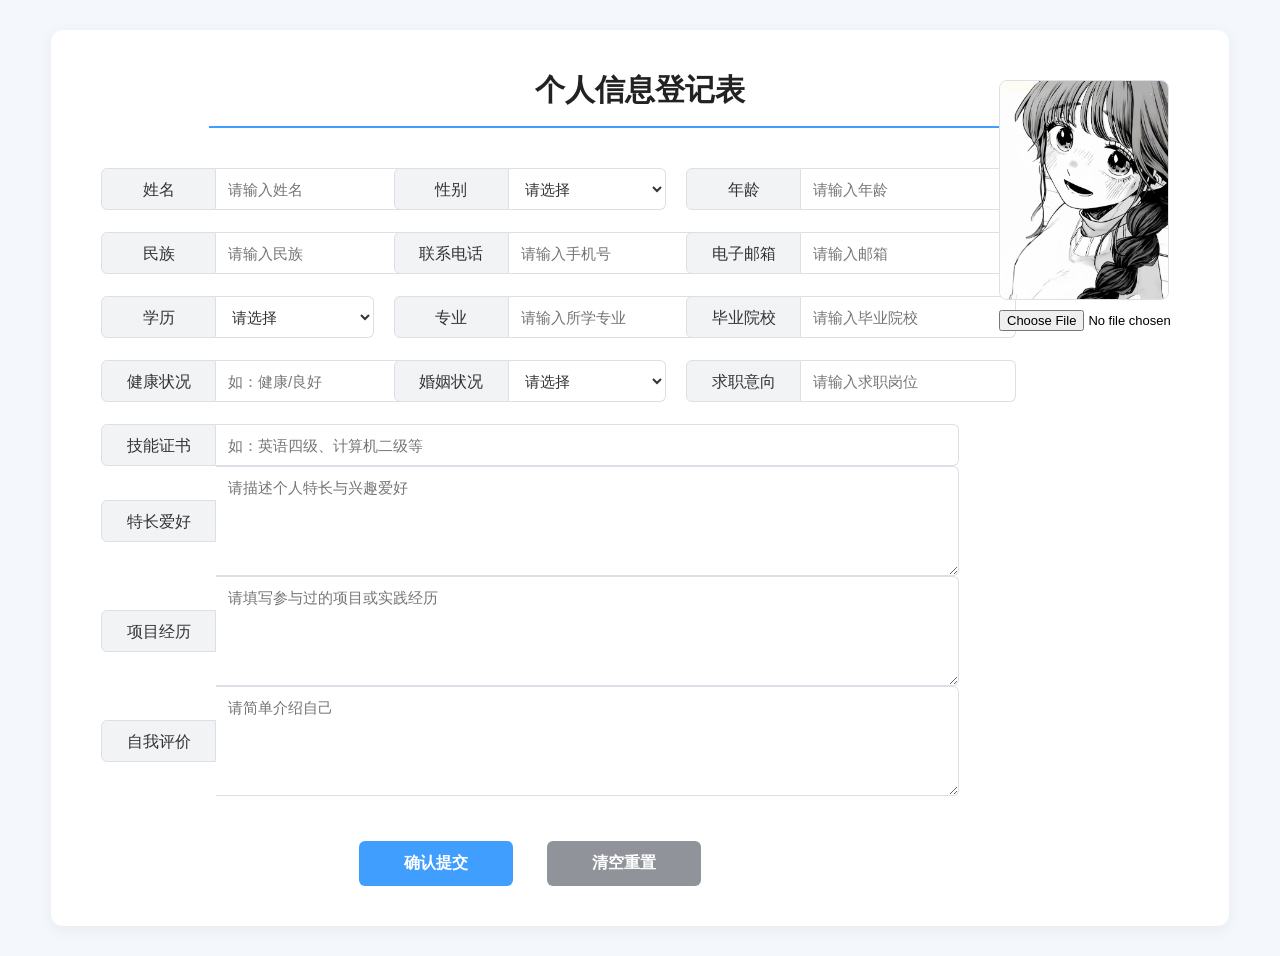
==== Lab7-106-周宇.html @ dcec80ba "Add files via upload" ====
<!DOCTYPE html>
<html lang="zh-CN">
<head>
    <meta charset="UTF-8">
    <title>个人信息登记表</title>
    <style>
        * {
            margin: 0;
            padding: 0;
            box-sizing: border-box;
            font-family: "Microsoft Yahei", sans-serif;
        }

        body {
            background-color: #f4f7fc;
            padding: 30px 20px;
        }

        .container {
            width: 95%;
            max-width: 1200px;
            margin: 0 auto;
            background: #ffffff;
            padding: 40px 50px;
            border-radius: 12px;
            box-shadow: 0 4px 15px rgba(0, 0, 0, 0.06);
            position: relative;
        }

        .title {
            text-align: center;
            font-size: 30px;
            font-weight: bold;
            color: #222;
            margin-bottom: 40px;
            border-bottom: 2px solid #409eff;
            padding-bottom: 15px;
            width: 80%;
            margin-left: auto;
            margin-right: auto;
        }

        /* 右上角照片区域 */
        .photo-section {
            position: absolute;
            top: 50px;
            right: 50px;
            width: 180px;
            text-align: center;
        }

        .photo-box {
            width: 170px;
            height: 220px;
            border: 1px solid #dcdfe6;
            border-radius: 8px;
            background: #f9f9f9;
            display: flex;
            align-items: center;
            justify-content: center;
            margin-bottom: 10px;
            overflow: hidden;
        }

        .photo-box img {
            width: 100%;
            height: 100%;
            object-fit: cover;
        }

        .photo-section input[type="file"] {
            font-size: 13px;
            width: 100%;
        }

        /* 表单主体：给照片留空间 */
        .form-main {
            margin-right: 220px;
        }

        /* 三列布局 */
        .row-3col {
            display: flex;
            width: 100%;
            gap: 20px;
            margin-bottom: 22px;
        }

        .form-item {
            display: flex;
            align-items: center;
            flex: 1;
            min-width: 260px;
        }

        /* 标签样式 */
        .form-item label {
            width: 115px;
            height: 42px;
            line-height: 42px;
            background-color: #f2f3f5;
            border: 1px solid #dcdfe6;
            border-radius: 6px 0 0 6px;
            font-weight: 500;
            text-align: center;
            color: #333;
            flex-shrink: 0;
        }

        /* 输入框 */
        .form-item input,
        .form-item select {
            flex: 1;
            height: 42px;
            border: 1px solid #dcdfe6;
            border-left: none;
            border-radius: 0 6px 6px 0;
            padding: 0 12px;
            font-size: 15px;
            color: #333;
            background: #fff;
            transition: 0.2s;
        }

        .form-item input:focus,
        .form-item select:focus {
            outline: none;
            border-color: #409eff;
        }

        /* 多行文本 */
        .form-item textarea {
            flex: 1;
            min-height: 110px;
            border: 1px solid #dcdfe6;
            border-left: none;
            border-radius: 0 6px 6px 0;
            padding: 12px;
            font-size: 15px;
            resize: vertical;
        }

        /* 按钮 */
        .btn-group {
            text-align: center;
            margin-top: 45px;
        }

        .btn-group button {
            padding: 12px 45px;
            font-size: 16px;
            font-weight: bold;
            border: none;
            border-radius: 6px;
            cursor: pointer;
            margin: 0 15px;
            transition: 0.2s;
        }

        .btn-submit {
            background-color: #409eff;
            color: #fff;
        }

        .btn-submit:hover {
            background-color: #2a89e8;
        }

        .btn-reset {
            background-color: #909399;
            color: #fff;
        }

        .btn-reset:hover {
            background-color: #7b7e84;
        }
    </style>
</head>
<body>
    <div class="container">
        <h1 class="title">个人信息登记表</h1>

        <div class="photo-section">
            <div class="photo-box">
                <img src="photos.jpg" alt="证件照">
            </div>
            <input type="file" name="photo" accept="image/*">
        </div>

        <form action="#" method="post" class="form-main">
            <!-- 基本信息 -->
            <div class="row-3col">
                <div class="form-item">
                    <label>姓名</label>
                    <input type="text" name="name" placeholder="请输入姓名" required>
                </div>
                <div class="form-item">
                    <label>性别</label>
                    <select name="gender">
                        <option value="">请选择</option>
                        <option value="男">男</option>
                        <option value="女">女</option>
                    </select>
                </div>
                <div class="form-item">
                    <label>年龄</label>
                    <input type="number" name="age" placeholder="请输入年龄" required>
                </div>
            </div>

            <div class="row-3col">
                <div class="form-item">
                    <label>民族</label>
                    <input type="text" name="nation" placeholder="请输入民族">
                </div>
                <div class="form-item">
                    <label>联系电话</label>
                    <input type="tel" name="phone" placeholder="请输入手机号" required>
                </div>
                <div class="form-item">
                    <label>电子邮箱</label>
                    <input type="email" name="email" placeholder="请输入邮箱" required>
                </div>
            </div>

            <div class="row-3col">
                <div class="form-item">
                    <label>学历</label>
                    <select name="education">
                        <option value="">请选择</option>
                        <option value="高中">高中</option>
                        <option value="专科">专科</option>
                        <option value="本科">本科</option>
                        <option value="硕士">硕士</option>
                        <option value="博士">博士</option>
                    </select>
                </div>
                <div class="form-item">
                    <label>专业</label>
                    <input type="text" name="major" placeholder="请输入所学专业">
                </div>
                <div class="form-item">
                    <label>毕业院校</label>
                    <input type="text" name="school" placeholder="请输入毕业院校">
                </div>
            </div>

            <div class="row-3col">
                <div class="form-item">
                    <label>健康状况</label>
                    <input type="text" name="health" placeholder="如：健康/良好">
                </div>
                <div class="form-item">
                    <label>婚姻状况</label>
                    <select name="marry">
                        <option value="">请选择</option>
                        <option value="未婚">未婚</option>
                        <option value="已婚">已婚</option>
                    </select>
                </div>
                <div class="form-item">
                    <label>求职意向</label>
                    <input type="text" name="job" placeholder="请输入求职岗位">
                </div>
            </div>

            <!-- 详细信息 -->
            <div class="form-item">
                <label>技能证书</label>
                <input type="text" name="cert" placeholder="如：英语四级、计算机二级等">
            </div>

            <div class="form-item">
                <label>特长爱好</label>
                <textarea name="hobby" placeholder="请描述个人特长与兴趣爱好"></textarea>
            </div>

            <div class="form-item">
                <label>项目经历</label>
                <textarea name="project" placeholder="请填写参与过的项目或实践经历"></textarea>
            </div>

            <div class="form-item">
                <label>自我评价</label>
                <textarea name="self" placeholder="请简单介绍自己"></textarea>
            </div>

            <!-- 按钮 -->
            <div class="btn-group">
                <button type="submit" class="btn-submit">确认提交</button>
                <button type="reset" class="btn-reset">清空重置</button>
            </div>
        </form>
    </div>
</body>
</html>
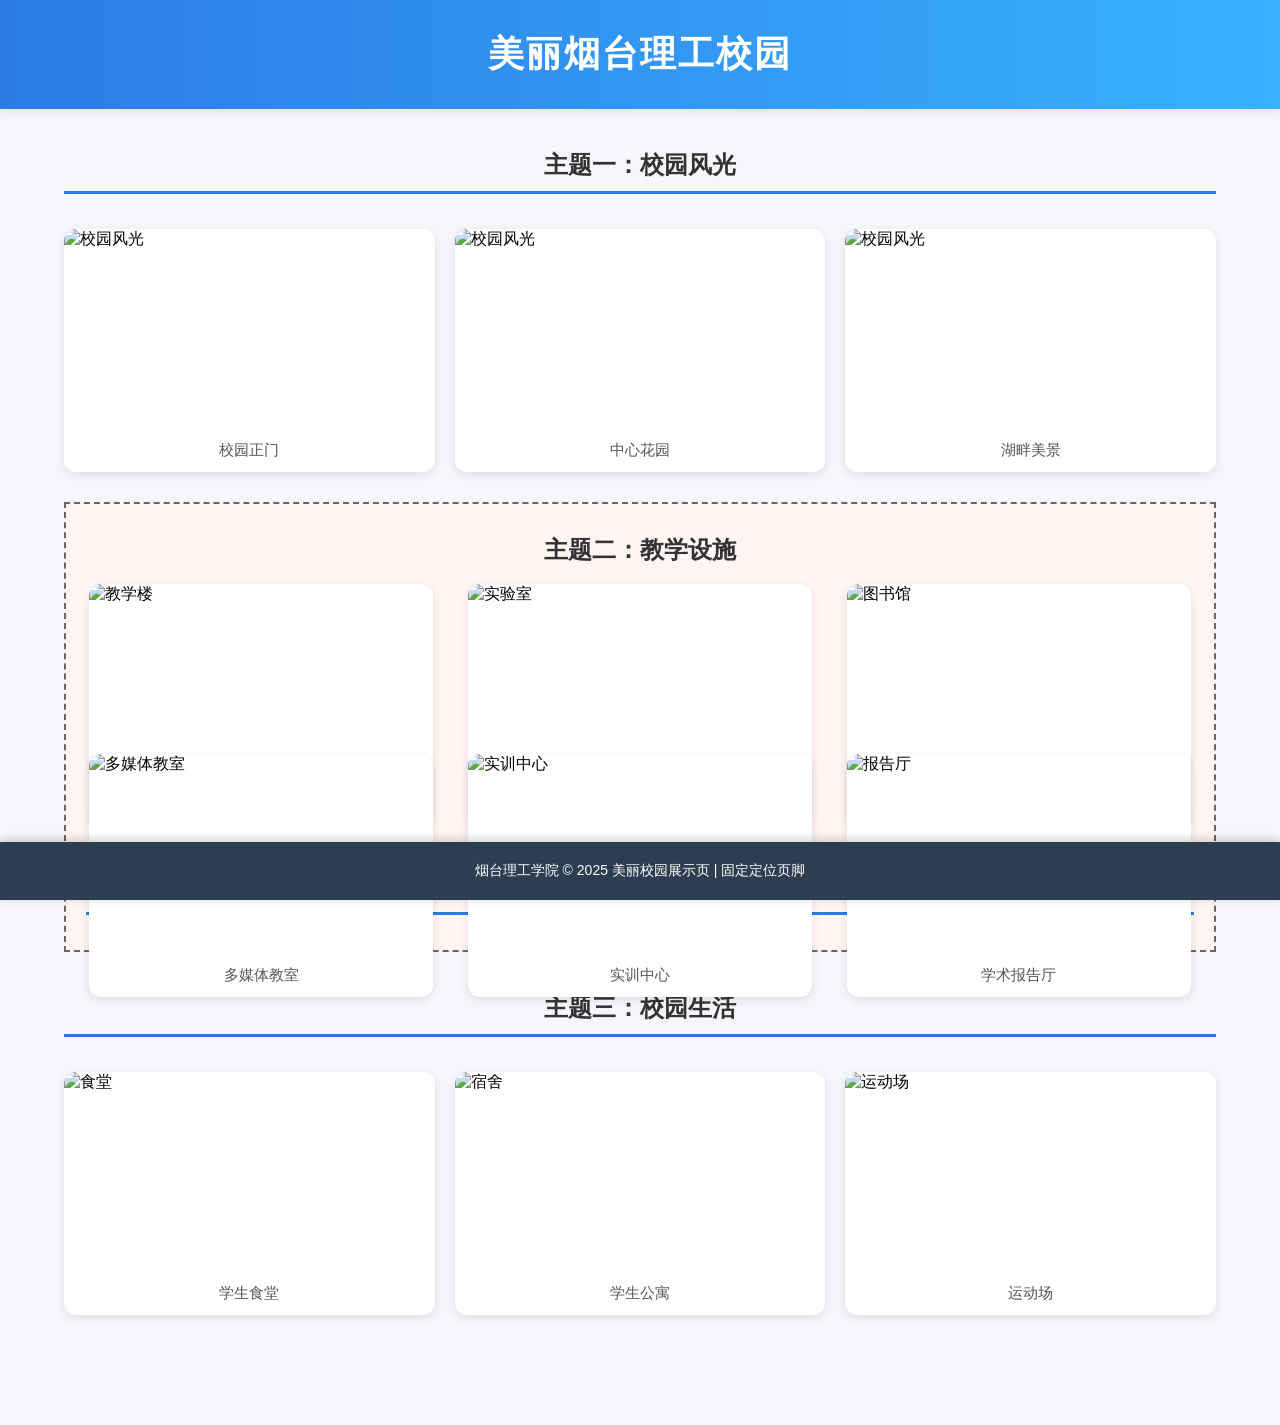
==== commit 571fb552: "Add files via upload" ====
--- a/Lab7-106-周宇.html
+++ b/Lab7-106-周宇.html
@@ -2,295 +2,184 @@
 <html lang="zh-CN">
 <head>
     <meta charset="UTF-8">
-    <title>个人信息登记表</title>
+    <meta name="viewport" content="width=device-width, initial-scale=1.0">
+    <title>美丽烟台理工校园</title>
     <style>
         * {
             margin: 0;
             padding: 0;
             box-sizing: border-box;
-            font-family: "Microsoft Yahei", sans-serif;
+            font-family: "Microsoft YaHei", sans-serif;
         }
 
+        /* 页面整体样式 */
         body {
-            background-color: #f4f7fc;
-            padding: 30px 20px;
+            background-color: #f5f7fa;
+            padding-bottom: 80px; /* 防止内容被固定页脚遮挡 */
         }
 
-        .container {
-            width: 95%;
-            max-width: 1200px;
-            margin: 0 auto;
-            background: #ffffff;
-            padding: 40px 50px;
-            border-radius: 12px;
-            box-shadow: 0 4px 15px rgba(0, 0, 0, 0.06);
-            position: relative;
+        /* 头部标题 */
+        header {
+            text-align: center;
+            padding: 30px 0;
+            background: linear-gradient(to right, #2c7be5, #38b1ff);
+            color: white;
+            box-shadow: 0 2px 10px rgba(0,0,0,0.1);
         }
 
-        .title {
-            text-align: center;
-            font-size: 30px;
-            font-weight: bold;
-            color: #222;
-            margin-bottom: 40px;
-            border-bottom: 2px solid #409eff;
-            padding-bottom: 15px;
-            width: 80%;
-            margin-left: auto;
-            margin-right: auto;
+        header h1 {
+            font-size: 36px;
+            letter-spacing: 2px;
         }
 
-        /* 右上角照片区域 */
-        .photo-section {
-            position: absolute;
-            top: 50px;
-            right: 50px;
-            width: 180px;
-            text-align: center;
+      
+        .grid-container {
+            width: 90%;
+            max-width: 1200px;
+            margin: 30px auto;
+            display: grid;
+            grid-template-columns: repeat(3, 1fr);
+            gap: 20px;
         }
 
-        .photo-box {
-            width: 170px;
-            height: 220px;
-            border: 1px solid #dcdfe6;
-            border-radius: 8px;
-            background: #f9f9f9;
-            display: flex;
-            align-items: center;
-            justify-content: center;
-            margin-bottom: 10px;
-            overflow: hidden;
+       
+        .theme-title {
+            grid-column: 1 / -1;
+            text-align: center;
+            font-size: 24px;
+            color: #333;
+            margin-bottom: 15px;
+            padding: 10px;
+            border-bottom: 3px solid #2c7be5;
+            transition: all 0.4s ease;
         }
 
-        .photo-box img {
-            width: 100%;
-            height: 100%;
-            object-fit: cover;
+        .card {
+            background: white;
+            border-radius: 12px;
+            overflow: hidden;
+            box-shadow: 0 3px 10px rgba(0,0,0,0.1);
+            transition: all 0.3s ease;
         }
 
-        .photo-section input[type="file"] {
-            font-size: 13px;
+        .card img {
             width: 100%;
+            height: 200px;
+            object-fit: cover;
+            display: block;
+            transition: all 0.4s ease;
         }
 
-        /* 表单主体：给照片留空间 */
-        .form-main {
-            margin-right: 220px;
+        .card p {
+            padding: 12px;
+            text-align: center;
+            color: #555;
+            font-size: 15px;
         }
 
-        /* 三列布局 */
-        .row-3col {
-            display: flex;
-            width: 100%;
-            gap: 20px;
-            margin-bottom: 22px;
+        
+        #theme1 .theme-title:hover {
+            transform: rotate(45deg);
+            color: #2c7be5;
+            cursor: pointer;
         }
 
-        .form-item {
-            display: flex;
-            align-items: center;
-            flex: 1;
-            min-width: 260px;
+        /* 第一行图片悬浮：放大1.5倍 */
+        #theme1 .card img:hover {
+            transform: scale(1.5);
         }
 
-        /* 标签样式 */
-        .form-item label {
-            width: 115px;
-            height: 42px;
-            line-height: 42px;
-            background-color: #f2f3f5;
-            border: 1px solid #dcdfe6;
-            border-radius: 6px 0 0 6px;
-            font-weight: 500;
-            text-align: center;
-            color: #333;
-            flex-shrink: 0;
+       
+       
+        #theme2 {
+            position: relative;
+            height: 450px;
+            border: 2px dashed #666;
+            padding: 20px;
+            background: #fff5f5;
         }
 
-        /* 输入框 */
-        .form-item input,
-        .form-item select {
-            flex: 1;
-            height: 42px;
-            border: 1px solid #dcdfe6;
-            border-left: none;
-            border-radius: 0 6px 6px 0;
-            padding: 0 12px;
-            font-size: 15px;
-            color: #333;
-            background: #fff;
-            transition: 0.2s;
+        
+        #theme2 .card {
+            position: absolute;
+            width: 30%;
         }
 
-        .form-item input:focus,
-        .form-item select:focus {
-            outline: none;
-            border-color: #409eff;
+        /* 第一行 */
+        #theme2 .card:nth-child(2) { top: 80px; left: 2%; }
+        #theme2 .card:nth-child(3) { top: 80px; left: 35%; }
+        #theme2 .card:nth-child(4) { top: 80px; left: 68%; }
+
+       
+        #theme2 .card:nth-child(5) { top: 250px; left: 2%; }
+        #theme2 .card:nth-child(6) { top: 250px; left: 35%; }
+        #theme2 .card:nth-child(7) { top: 250px; left: 68%; }
+
+       
+        #theme2 .card:nth-child(n+5) img:hover {
+            transform: skew(30deg);
         }
 
-        /* 多行文本 */
-        .form-item textarea {
-            flex: 1;
-            min-height: 110px;
-            border: 1px solid #dcdfe6;
-            border-left: none;
-            border-radius: 0 6px 6px 0;
-            padding: 12px;
-            font-size: 15px;
-            resize: vertical;
+       
+        #theme3 .card:hover {
+            transform: translateY(-8px);
+            box-shadow: 0 8px 16px rgba(0,0,0,0.15);
         }
 
-        /* 按钮 */
-        .btn-group {
+       
+        footer {
+            position: fixed;
+            bottom: 0;
+            left: 0;
+            width: 100%;
+            background-color: #2c3e50;
+            color: white;
             text-align: center;
-            margin-top: 45px;
+            padding: 20px 0;
+            box-shadow: 0 -2px 10px rgba(0,0,0,0.2);
         }
 
-        .btn-group button {
-            padding: 12px 45px;
-            font-size: 16px;
-            font-weight: bold;
-            border: none;
-            border-radius: 6px;
-            cursor: pointer;
-            margin: 0 15px;
-            transition: 0.2s;
-        }
-
-        .btn-submit {
-            background-color: #409eff;
-            color: #fff;
-        }
-
-        .btn-submit:hover {
-            background-color: #2a89e8;
-        }
-
-        .btn-reset {
-            background-color: #909399;
-            color: #fff;
-        }
-
-        .btn-reset:hover {
-            background-color: #7b7e84;
+        footer p {
+            font-size: 14px;
         }
     </style>
 </head>
 <body>
-    <div class="container">
-        <h1 class="title">个人信息登记表</h1>
+    <!-- 头部 -->
+    <header>
+        <h1>美丽烟台理工校园</h1>
+    </header>
 
-        <div class="photo-section">
-            <div class="photo-box">
-                <img src="photos.jpg" alt="证件照">
-            </div>
-            <input type="file" name="photo" accept="image/*">
-        </div>
+    <!-- 第一主题：校园风光 -->
+    <div id="theme1" class="grid-container">
+        <h2 class="theme-title">主题一：校园风光</h2>
+        <div class="card"><img src="https://picsum.photos/600/400?random=1" alt="校园风光"><p>校园正门</p></div>
+        <div class="card"><img src="https://picsum.photos/600/400?random=2" alt="校园风光"><p>中心花园</p></div>
+        <div class="card"><img src="https://picsum.photos/600/400?random=3" alt="校园风光"><p>湖畔美景</p></div>
+    </div>
 
-        <form action="#" method="post" class="form-main">
-            <!-- 基本信息 -->
-            <div class="row-3col">
-                <div class="form-item">
-                    <label>姓名</label>
-                    <input type="text" name="name" placeholder="请输入姓名" required>
-                </div>
-                <div class="form-item">
-                    <label>性别</label>
-                    <select name="gender">
-                        <option value="">请选择</option>
-                        <option value="男">男</option>
-                        <option value="女">女</option>
-                    </select>
-                </div>
-                <div class="form-item">
-                    <label>年龄</label>
-                    <input type="number" name="age" placeholder="请输入年龄" required>
-                </div>
-            </div>
+    <!-- 第二主题：教学设施（父相子绝） -->
+    <div id="theme2" class="grid-container">
+        <h2 class="theme-title">主题二：教学设施</h2>
+        <div class="card"><img src="https://picsum.photos/600/400?random=4" alt="教学楼"><p>主教学楼</p></div>
+        <div class="card"><img src="https://picsum.photos/600/400?random=5" alt="实验室"><p>智能实验室</p></div>
+        <div class="card"><img src="https://picsum.photos/600/400?random=6" alt="图书馆"><p>图书馆</p></div>
+        <div class="card"><img src="https://picsum.photos/600/400?random=7" alt="多媒体教室"><p>多媒体教室</p></div>
+        <div class="card"><img src="https://picsum.photos/600/400?random=8" alt="实训中心"><p>实训中心</p></div>
+        <div class="card"><img src="https://picsum.photos/600/400?random=9" alt="报告厅"><p>学术报告厅</p></div>
+    </div>
 
-            <div class="row-3col">
-                <div class="form-item">
-                    <label>民族</label>
-                    <input type="text" name="nation" placeholder="请输入民族">
-                </div>
-                <div class="form-item">
-                    <label>联系电话</label>
-                    <input type="tel" name="phone" placeholder="请输入手机号" required>
-                </div>
-                <div class="form-item">
-                    <label>电子邮箱</label>
-                    <input type="email" name="email" placeholder="请输入邮箱" required>
-                </div>
-            </div>
+    <!-- 第三主题：校园生活 -->
+    <div id="theme3" class="grid-container">
+        <h2 class="theme-title">主题三：校园生活</h2>
+        <div class="card"><img src="https://picsum.photos/600/400?random=10" alt="食堂"><p>学生食堂</p></div>
+        <div class="card"><img src="https://picsum.photos/600/400?random=11" alt="宿舍"><p>学生公寓</p></div>
+        <div class="card"><img src="https://picsum.photos/600/400?random=12" alt="运动场"><p>运动场</p></div>
+    </div>
 
-            <div class="row-3col">
-                <div class="form-item">
-                    <label>学历</label>
-                    <select name="education">
-                        <option value="">请选择</option>
-                        <option value="高中">高中</option>
-                        <option value="专科">专科</option>
-                        <option value="本科">本科</option>
-                        <option value="硕士">硕士</option>
-                        <option value="博士">博士</option>
-                    </select>
-                </div>
-                <div class="form-item">
-                    <label>专业</label>
-                    <input type="text" name="major" placeholder="请输入所学专业">
-                </div>
-                <div class="form-item">
-                    <label>毕业院校</label>
-                    <input type="text" name="school" placeholder="请输入毕业院校">
-                </div>
-            </div>
-
-            <div class="row-3col">
-                <div class="form-item">
-                    <label>健康状况</label>
-                    <input type="text" name="health" placeholder="如：健康/良好">
-                </div>
-                <div class="form-item">
-                    <label>婚姻状况</label>
-                    <select name="marry">
-                        <option value="">请选择</option>
-                        <option value="未婚">未婚</option>
-                        <option value="已婚">已婚</option>
-                    </select>
-                </div>
-                <div class="form-item">
-                    <label>求职意向</label>
-                    <input type="text" name="job" placeholder="请输入求职岗位">
-                </div>
-            </div>
-
-            <!-- 详细信息 -->
-            <div class="form-item">
-                <label>技能证书</label>
-                <input type="text" name="cert" placeholder="如：英语四级、计算机二级等">
-            </div>
-
-            <div class="form-item">
-                <label>特长爱好</label>
-                <textarea name="hobby" placeholder="请描述个人特长与兴趣爱好"></textarea>
-            </div>
-
-            <div class="form-item">
-                <label>项目经历</label>
-                <textarea name="project" placeholder="请填写参与过的项目或实践经历"></textarea>
-            </div>
-
-            <div class="form-item">
-                <label>自我评价</label>
-                <textarea name="self" placeholder="请简单介绍自己"></textarea>
-            </div>
-
-            <!-- 按钮 -->
-            <div class="btn-group">
-                <button type="submit" class="btn-submit">确认提交</button>
-                <button type="reset" class="btn-reset">清空重置</button>
-            </div>
-        </form>
-    </div>
+    <!-- 固定页脚 -->
+    <footer>
+        <p>烟台理工学院 © 2025 美丽校园展示页 | 固定定位页脚</p>
+    </footer>
 </body>
 </html>
